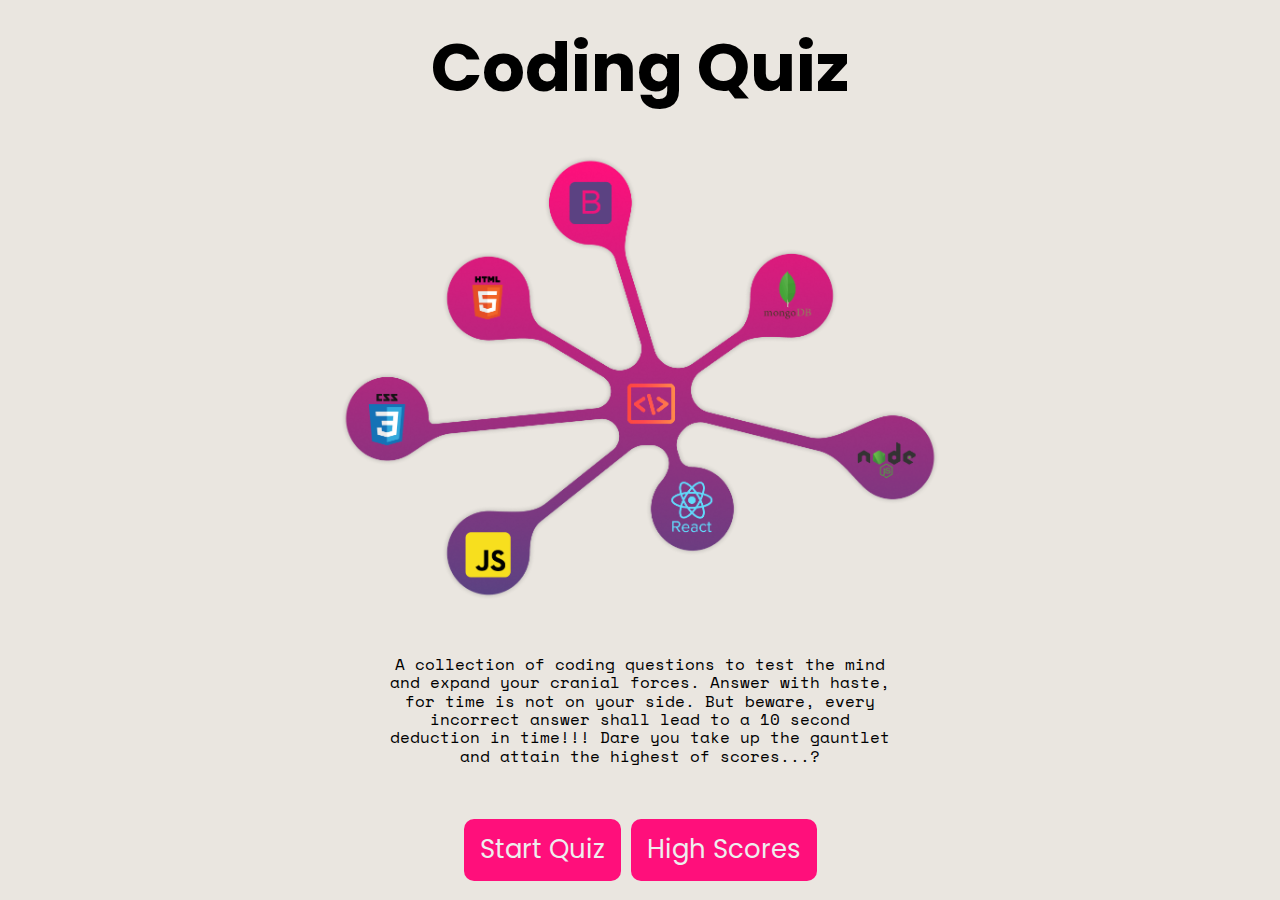
==== index.html @ 1009a5ce "pushed from the wrong directory, rest of the files should be added" ====
<!DOCTYPE html>
<html lang="en">
  <head>
    <meta charset="UTF-8" />
    <meta http-equiv="X-UA-Compatible" content="IE=edge" />
    <meta name="viewport" content="width=device-width, initial-scale=1.0" />
    <link rel="stylesheet" href="/CSS/normalize.css" />
    <link rel="stylesheet" href="/CSS/style.css" />
    <link rel="preconnect" href="https://fonts.googleapis.com" />
    <link rel="preconnect" href="https://fonts.gstatic.com" crossorigin />
    <link
      href="https://fonts.googleapis.com/css2?family=Poppins:wght@700&family=Space+Mono&display=swap"
      rel="stylesheet"
    />
    <link
      rel="apple-touch-icon"
      sizes="180x180"
      href="/Assets/favicons/apple-touch-icon.png"
    />
    <link
      rel="icon"
      type="image/png"
      sizes="32x32"
      href="/Assets/favicons/favicon-32x32.png"
    />
    <link
      rel="icon"
      type="image/png"
      sizes="16x16"
      href="/Assets/favicons/favicon-16x16.png"
    />
    <link rel="manifest" href="/Assets/favicons/site.webmanifest" />
    <title>JavaScript Code Quiz</title>
  </head>
  <body>
    <div class="quiz-intro-container">
      <h1 class="quiz-intro-title">Coding Quiz</h1>
      <img
        src="/Assets/app-imgs/code-quiz-banner.png"
        alt="A mind map of icons symbolizing different web technologies and languages like JavaScript or mongoDB"
        width="600"
        class="quiz-intro-img"
      />
      <p class="quiz-description">
        A collection of coding questions to test the mind and expand your
        cranial forces. Answer with haste, for time is not on your side. But
        beware, every incorrect answer shall lead to a 10 second deduction in
        time!!! Dare you take up the gauntlet and attain the highest of
        scores...?
      </p>
      <form class="quiz-form">
        <button class="start-quiz-btn">Start Quiz</button>
        <button class="high-scores-btn">High Scores</button>
      </form>
    </div>
  </body>
</html>
---- CSS/style.css ----
/* ----------------------------- root variables ----------------------------- */

:root {
  /* Color Pallete */
  --bg-color: #eae6e0;
  --font-color-general: #393939;
  --font-color-negative: #eeeeee;
  --buttons-color: #ff0f7b;
  --correct-color: #9dd994;
  --incorrect-color: #c76d6d;
  /* General border radius */
  --general-radius: 10px;
  /* Fonts */
  --bold-fonts: "Poppins", sans-serif;
  --main-font: "Space Mono", monospace;
  font-size: 16px;
}

/* ---------------------------- general settings ---------------------------- */

* {
  box-sizing: border-box;
}

body {
  background: var(--bg-color);
  font-family: var(--main-font);
  width: 100vw;
  height: 100vh;
}

/* headings */
h1,
h2 {
  font-family: var(--bold-fonts);
  margin: 10px 0;
}

h1 {
  font-size: 4.236rem;
}

h2 {
  font-size: 2.618rem;
}

/* buttons */
button {
  border-radius: var(--general-radius);
  background: var(--buttons-color);
  padding: 1rem;
  font-family: var(--bold-fonts);
  font-size: 1.618rem;
  color: var(--font-color-negative);
  border: none;
}

button:hover,
button:focus {
  transition: all 0.75s;
  background: var(--font-color-negative);
  color: var(--font-color-general);
  cursor: pointer;
}

/* General mobile settings */

@media only screen and (max-width: 768px) {
  button {
    font-size: 1rem;
  }
  h1 {
    font-size: 2.618rem;
  }
  h2 {
    font-size: 1.618rem;
  }
}

/* ------------------------- quiz introduction page ------------------------- */

.quiz-intro-container {
  display: flex;
  flex-direction: column;
  justify-content: space-around;
  align-items: center;
  margin: 0 5vw;
  height: 100vh;
}

.quiz-description {
  text-align: center;
  width: 40vw;
}

/* Mobile settings */
@media only screen and (max-width: 768px) {
  .quiz-intro-img {
    max-width: 80vw;
  }
  .quiz-description {
    width: 100%;
  }
}
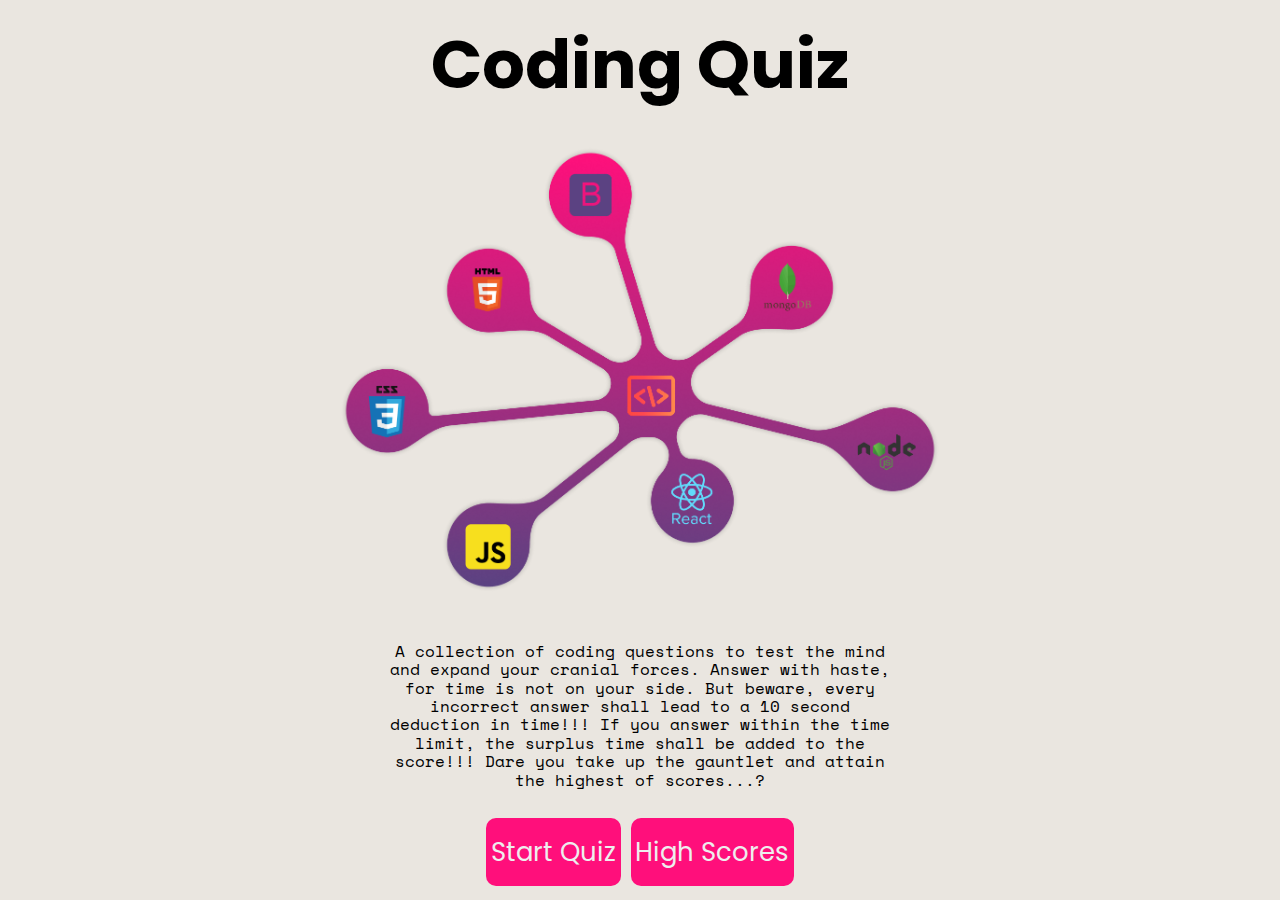
==== commit 6ae18511: "fixed bugs in the quz.js and made the site more mobile responsive" ====
--- a/index.html
+++ b/index.html
@@ -5,7 +5,6 @@
     <meta http-equiv="X-UA-Compatible" content="IE=edge" />
     <meta name="viewport" content="width=device-width, initial-scale=1.0" />
     <link rel="stylesheet" href="/CSS/normalize.css" />
-    <link rel="stylesheet" href="/CSS/style.css" />
     <link rel="preconnect" href="https://fonts.googleapis.com" />
     <link rel="preconnect" href="https://fonts.gstatic.com" crossorigin />
     <link
@@ -30,10 +29,12 @@
       href="/Assets/favicons/favicon-16x16.png"
     />
     <link rel="manifest" href="/Assets/favicons/site.webmanifest" />
+    <link rel="stylesheet" href="/CSS/style.css" />
+    <script src="/JS/script.js" defer></script>
     <title>JavaScript Code Quiz</title>
   </head>
   <body>
-    <div class="quiz-intro-container">
+    <div class="quiz-intro-wrapper content-wrapper">
       <h1 class="quiz-intro-title">Coding Quiz</h1>
       <img
         src="/Assets/app-imgs/code-quiz-banner.png"
@@ -45,13 +46,12 @@
         A collection of coding questions to test the mind and expand your
         cranial forces. Answer with haste, for time is not on your side. But
         beware, every incorrect answer shall lead to a 10 second deduction in
-        time!!! Dare you take up the gauntlet and attain the highest of
+        time!!! If you answer within the time limit, the surplus time shall be added to the score!!! Dare you take up the gauntlet and attain the highest of
         scores...?
       </p>
-      <form class="quiz-form">
-        <button class="start-quiz-btn">Start Quiz</button>
-        <button class="high-scores-btn">High Scores</button>
-      </form>
-    </div>
+        <div class="home-links-container">
+            <a href="/pages/quiz.html" class="quiz-link">Start Quiz</a>
+            <a href="/pages/highscores.html" class="high-scores-link-btn">High Scores</a>
+        </div>
   </body>
 </html>
--- a/CSS/style.css
+++ b/CSS/style.css
@@ -6,14 +6,17 @@
   --font-color-general: #393939;
   --font-color-negative: #eeeeee;
   --buttons-color: #ff0f7b;
-  --correct-color: #9dd994;
-  --incorrect-color: #c76d6d;
+  --hover-btn-color: #ff884b;
+  --correct-color: #73a96a;
+  --incorrect-color: #c55757;
   /* General border radius */
   --general-radius: 10px;
   /* Fonts */
   --bold-fonts: "Poppins", sans-serif;
   --main-font: "Space Mono", monospace;
   font-size: 16px;
+  /* Transition time */
+  --hover-transition: 0.75s;
 }
 
 /* ---------------------------- general settings ---------------------------- */
@@ -29,6 +32,15 @@
   height: 100vh;
 }
 
+/* content wrapper settings */
+
+.content-wrapper {
+  display: flex;
+  flex-direction: column;
+  justify-content: space-around;
+  align-items: center;
+}
+
 /* headings */
 h1,
 h2 {
@@ -42,6 +54,27 @@
 
 h2 {
   font-size: 2.618rem;
+}
+
+/* links */
+
+a {
+  text-decoration: none;
+  border-radius: var(--general-radius);
+  background: var(--buttons-color);
+  padding: 1rem 0.3rem;
+  font-family: var(--bold-fonts);
+  font-size: 1.618rem;
+  color: var(--font-color-negative);
+  border: none;
+}
+
+a:hover,
+a:focus {
+  transition: all var(--hover-transition);
+  background: var(--hover-btn-color);
+  color: var(--font-color-general);
+  cursor: pointer;
 }
 
 /* buttons */
@@ -58,9 +91,77 @@
 button:hover,
 button:focus {
   transition: all 0.75s;
-  background: var(--font-color-negative);
+  background: var(--hover-btn-color);
   color: var(--font-color-general);
   cursor: pointer;
+}
+
+/* colorful headers and titles */
+
+.colorful-headers {
+  background: rgb(255, 15, 123);
+  background: linear-gradient(
+    90deg,
+    rgba(255, 15, 123, 1) 11%,
+    rgba(254, 74, 79, 1) 34%,
+    rgba(255, 99, 76, 1) 65%,
+    rgba(255, 136, 75, 1) 91%
+  );
+  border-radius: 66px;
+  padding: 10px 18px;
+  color: var(--font-color-negative);
+}
+
+/* list stylings */
+
+ol {
+  padding-left: 0;
+}
+
+ol li {
+  list-style-type: none;
+}
+
+li {
+  margin-bottom: 0.5rem;
+}
+
+/* input stylings */
+input[type="text"] {
+  background: #f2f2f2;
+  padding: 12px 20px;
+  box-shadow: inset 0px 0px 4px 2px rgba(0, 0, 0, 0.25);
+  border: none;
+  border-radius: var(--general-radius);
+}
+
+input[type="text"]:hover,
+input[type="text"]:focus {
+  transition: all var(--hover-transition);
+  box-shadow: inset 0px 0px 15px 2px rgba(0, 0, 0, 0.25);
+}
+
+input[type="submit"] {
+  background-color: var(--buttons-color);
+  border: none;
+  padding: 11px 10px;
+  border-radius: var(--general-radius);
+  font-family: var(--bold-fonts);
+  color: var(--font-color-negative);
+}
+
+input[type="submit"]:hover,
+input[type="submit"]:focus {
+  transition: all var(--hover-transition);
+  background: var(--hover-btn-color);
+  color: var(--font-color-general);
+  cursor: pointer;
+}
+
+/* hidden class */
+
+.hidden {
+  display: none;
 }
 
 /* General mobile settings */
@@ -79,18 +180,19 @@
 
 /* ------------------------- quiz introduction page ------------------------- */
 
-.quiz-intro-container {
-  display: flex;
-  flex-direction: column;
-  justify-content: space-around;
-  align-items: center;
+.quiz-intro-wrapper {
   margin: 0 5vw;
   height: 100vh;
 }
 
+/* text */
 .quiz-description {
   text-align: center;
   width: 40vw;
+}
+
+.home-links-container {
+  margin-bottom: 1rem;
 }
 
 /* Mobile settings */
@@ -102,3 +204,279 @@
     width: 100%;
   }
 }
+
+/* ----------------------------- quiz game page ----------------------------- */
+
+/* loader spinner */
+.loader-wrapper {
+  height: 100vh;
+  width: 100vw;
+  display: flex;
+  justify-content: center;
+  align-items: center;
+}
+
+.loader {
+  border: 1.618rem solid var(--font-color-negative);
+  border-radius: 50%;
+  border-top: 1.618rem solid var(--buttons-color);
+  width: 12rem;
+  height: 12rem;
+  animation: spin 2s linear infinite;
+}
+
+@keyframes spin {
+  0% {
+    transform: rotate(0deg);
+  }
+  100% {
+    transform: rotate(360deg);
+  }
+}
+
+.quiz-game-wrapper {
+  height: 100%;
+  transition: all 0.5s;
+}
+
+.quiz-game-header {
+  width: 80vw;
+  display: flex;
+  justify-content: space-between;
+  align-items: center;
+  padding: 0 18px;
+}
+
+/* left hud items */
+.left-hud-item-container {
+  display: flex;
+  justify-content: space-around;
+  align-items: center;
+}
+
+.high-scores-link {
+  padding: 0;
+  background: none;
+}
+
+.high-scores-link:hover,
+.high-scores-link:focus {
+  background: none;
+}
+
+/* questions completed and current score */
+.hud-item {
+  display: flex;
+  align-items: center;
+  margin: 0 2rem;
+}
+
+.hud-prefix {
+  margin-right: 1rem;
+}
+
+/* right hud items */
+.right-hud-item-container {
+  display: flex;
+  justify-content: space-around;
+  align-items: center;
+}
+
+/* time counter */
+.time-left-container {
+  display: flex;
+  align-items: center;
+}
+
+.time-counter {
+  font-family: var(--bold-fonts);
+  font-size: 2.618rem;
+  margin-left: 1rem;
+}
+
+/* controls what is hidden */
+
+.hidden {
+  display: none;
+  transition: all 0.5s;
+}
+
+/* controls what is visible */
+.active {
+  display: inline-block;
+  transition: all 0.5s;
+}
+
+.quiz-body {
+  width: 75vw;
+}
+
+.question-text {
+  font-size: 1.618rem;
+}
+
+.choice-btns {
+  font-size: 1.618rem;
+}
+
+/* Answer status message */
+
+.answer-status-text {
+  font-size: 2.618rem;
+  visibility: hidden;
+  transition: all 0.25s;
+}
+
+/* Correct answer stylings */
+
+#correct {
+  background-color: var(--correct-color);
+  transition: all 0.25s;
+}
+
+.correct-status-text {
+  color: var(--correct-color);
+  transition: all 0.25s;
+}
+
+/* Incorrect answer stylings */
+
+#incorrect {
+  background-color: var(--incorrect-color);
+  transition: all 0.25s;
+}
+
+.incorrect-status-text {
+  color: var(--incorrect-color);
+  transition: all 0.25s;
+}
+
+/* Mobile settings */
+
+@media only screen and (max-width: 768px) {
+  .quiz-game-header {
+    flex-direction: column;
+  }
+
+  h2 {
+    font-size: 1rem;
+  }
+
+  .quiz-game-header a,
+  .quiz-game-header p {
+    font-size: 1rem;
+  }
+
+  .high-scores-link {
+    width: 100px;
+  }
+
+  .left-hud-item-container {
+    justify-content: center;
+  }
+
+  .quiz-game-header .question-counter-container {
+    margin-right: 0;
+    margin-left: 0;
+  }
+
+  .right-hud-item-container {
+    justify-content: center;
+  }
+
+  .question-text {
+    font-size: 1rem;
+  }
+
+  .choice-btns {
+    font-size: 0.618rem;
+  }
+}
+
+/* ------------------------- completed quiz section ------------------------- */
+
+.quiz-completed-wrapper {
+  height: 100%;
+  margin: 0 5vw;
+  justify-content: center;
+  transition: all 1s;
+  display: none;
+}
+
+.final-score-text {
+  font-size: 2.618rem;
+}
+
+.result-number {
+  background: var(--buttons-color);
+  border-radius: 66px;
+  padding: 0 18px;
+  font-family: var(--bold-fonts);
+  color: var(--font-color-negative);
+}
+
+.quiz-completed-links {
+  margin-top: 4rem;
+}
+
+/* Mobile settings */
+
+@media only screen and (max-width: 768px) {
+  .quiz-completed-title {
+    font-size: 2.418rem;
+  }
+}
+
+/* ----------------------------- high score page ---------------------------- */
+
+.high-scores-wrapper {
+  height: 100%;
+  margin: 0 20vw;
+  justify-content: space-around;
+}
+
+.high-scores-list {
+  width: 100%;
+}
+
+.high-scores-list li {
+  list-style-type: decimal;
+  align-self: flex-start;
+  margin-left: 2rem;
+}
+
+/* alternate playery card stylings */
+.high-scores-list li:nth-child(odd) {
+  padding: 8px 22px;
+  background: rgba(255, 15, 123, 0.19);
+  box-shadow: inset 0px 0px 4px 2px rgba(0, 0, 0, 0.25);
+  border-radius: 10px;
+}
+
+.high-scores-list li:nth-child(even) {
+  padding: 8px 22px;
+  background: rgba(255, 136, 75, 0.19);
+  box-shadow: inset 0px 0px 4px 2px rgba(0, 0, 0, 0.25);
+  border-radius: 10px;
+}
+
+.high-score-btn-section {
+  width: 100%;
+  display: flex;
+  justify-content: space-between;
+}
+
+@media only screen and (max-width: 910px) {
+  .high-scores-wrapper {
+    margin: 0 2vw;
+  }
+}
+
+@media only screen and (max-width: 768px) {
+  .high-scores-btn {
+    font-size: 0.618rem;
+    width: 30vw;
+    text-align: center;
+    align-self: center;
+  }
+}
